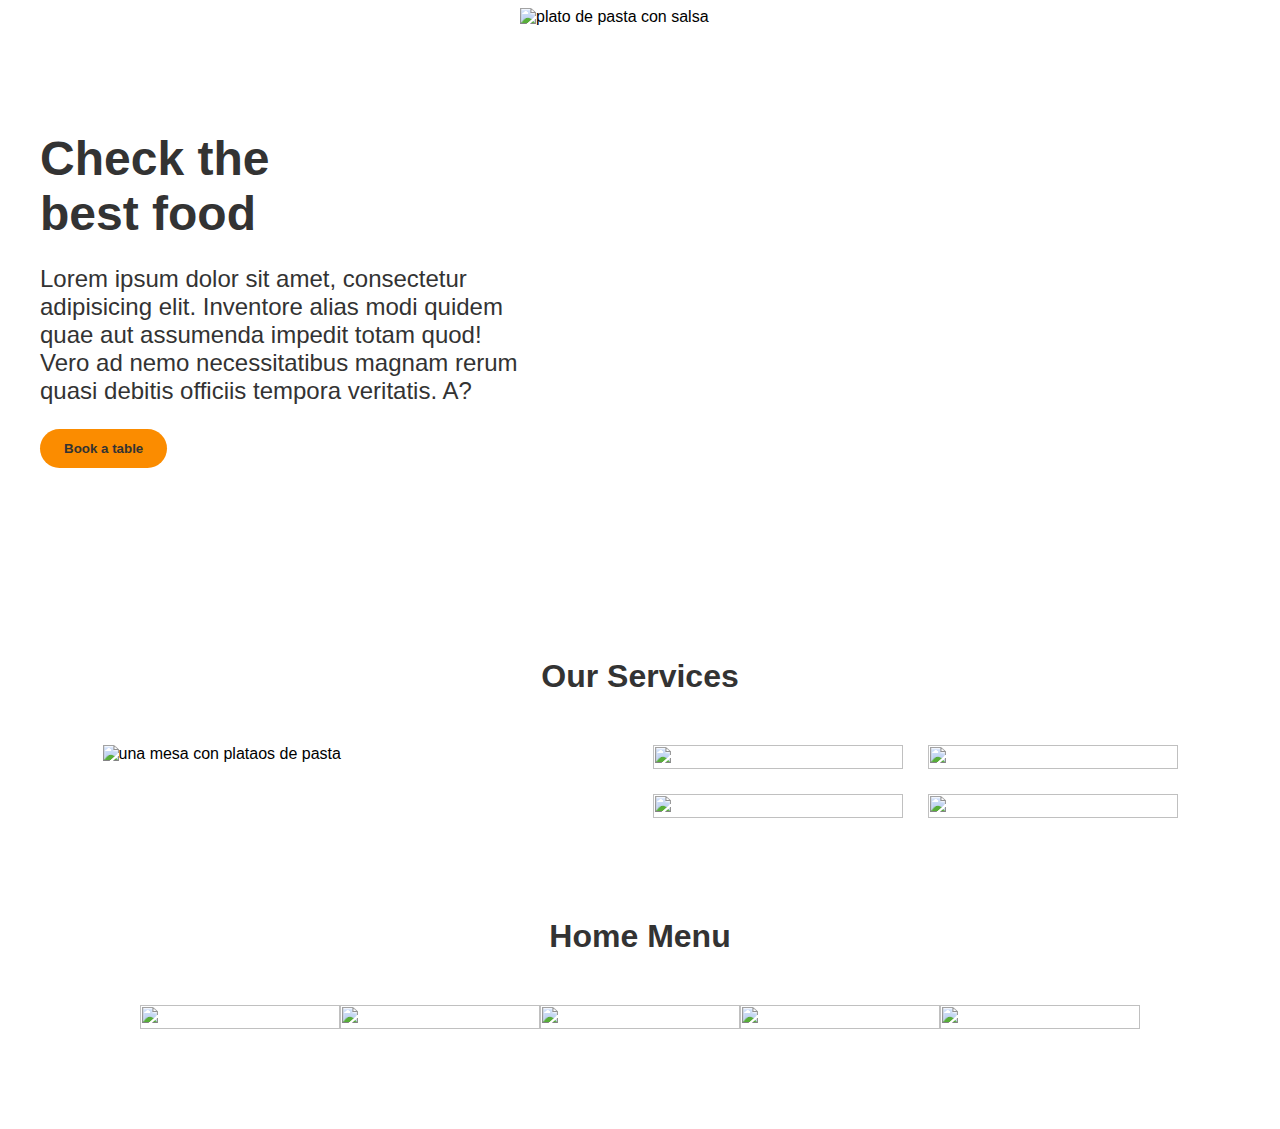
==== index.html @ f16dca60 "practica finalizada" ====
<!DOCTYPE html>
<html lang="en">
  <head>
    <meta charset="UTF-8" />
    <meta http-equiv="X-UA-Compatible" content="IE=edge" />
    <meta name="viewport" content="width=device-width, initial-scale=1.0" />
    <link rel="stylesheet" href="/styles.css" />
    <title>Document</title>
  </head>
  <body>
    <main>
      <section class="hero">
        <div class="info">
          <h1 class="info-title">
            Check the <br />
            best food
          </h1>
          <p class="info-subtitle">
            Lorem ipsum dolor sit amet, consectetur adipisicing elit. Inventore
            alias modi quidem quae aut assumenda impedit totam quod! Vero ad
            nemo necessitatibus magnam rerum quasi debitis officiis tempora
            veritatis. A?
          </p>
          <button class="info-button">Book a table</button>
        </div>
        <img
          class="hero-image"
          src="https://i.postimg.cc/zD21m9fG/hero.png"
          alt="plato de pasta con salsa"
        />
      </section>
      <section class="dishes">
        <h2 class="dishes-title">Our Services</h2>
        <div class="dishes-grid">
          <img
            class="dishes-item dishes-item__big"
            src="https://i.postimg.cc/k5qHRc5H/video.png"
            alt="una mesa con plataos de pasta"
          />
          <img
            class="dishes-item"
            src="https://i.postimg.cc/qR0pRyfB/dish1.png"
            alt=""
          />
          <img
            class="dishes-item"
            src="https://i.postimg.cc/Wp5sNd5j/dish2.png"
            alt=""
          />
          <img
            class="dishes-item"
            src="https://i.postimg.cc/hPwgmHF5/dish3.png"
            alt=""
          />
          <img
            class="dishes-item"
            src="https://i.postimg.cc/MG08hHnC/dish4.png"
            alt=""
          />
        </div>
      </section>
      <section class="plates">
        <h2 class="plates-title">Home Menu</h2>
        <div class="plates-grid">
          <img
            class="plates-item"
            src="https://i.postimg.cc/rs3bd2dG/plate3.png"
            alt=""
          />
          <img
            class="plates-item"
            src="https://i.postimg.cc/15g1yJgc/plate1.png"
            alt=""
          />
          <img
            class="plates-item"
            src="https://i.postimg.cc/cH1P2my3/plate2.png"
            alt=""
          />
          <img
            class="plates-item"
            src="https://i.postimg.cc/Fsk8MzqT/plate4.png"
            alt=""
          />
          <img
            class="plates-item"
            src="https://i.postimg.cc/rw63Mc2M/plate5.png"
            alt=""
          />
        </div>
      </section>
    </main>
  </body>
</html>
---- styles.css ----
* {
  font-family: "Robot", sans-serif;
}
main {
  max-width: 1200px;
  margin: 0 auto;
}

.hero {
  display: grid;
  grid-template-columns: minmax(300px, 2fr) 3fr;
  grid-auto-rows: 550px;
}
.hero-image {
  width: 100%;
  height: 100%;
  object-fit: contain;
}
.info {
  align-self: center;
}

.info-title {
  color: #333;
  font-size: 3rem;
  font-weight: bold;
  margin-bottom: 24px;
}
.info-subtitle {
  color: #333;
  font-size: 1.5rem;
  margin-bottom: 24px;
}
.info-button {
  border: none;
  border-radius: 20px;
  color: #333;
  background-color: #fb8c00;
  font-weight: bolder;
  padding: 12px 24px;
}

.dishes {
  margin: 100px 0;
}
.dishes-title {
  color: #333;
  font-weight: bold;
  text-align: center;
  margin-bottom: 50px;
  font-size: 2rem;
}
.dishes-grid {
  display: grid;
  grid-template-columns: repeat(auto-fit, minmax(50px, 250px));
  grid-auto-rows: 1fr;
  gap: 25px;
  justify-content: center;
}

.dishes-item {
  width: 100%;
  height: 100%;
  object-fit: cover;
}

.dishes-item__big {
  grid-area: 1/ 1/ 3/ 3;
}
.plates {
  text-align: center;
  margin-bottom: 100px;
}
.plates-title {
  color: #333;
  font-weight: bolder;
  text-align: center;
  margin-bottom: 50px;
  font-size: 2rem;
}

.plates-grid {
  display: grid;
  grid-template-columns: repeat(auto-fit, minmax(100px, 200px));
  justify-content: center;
}

.plates-item {
  width: 100%;
  height: 100%;
  object-fit: contain;
}

@media screen and (max-width: 768px) {
  .hero-image {
    display: none;
  }
  .hero {
    grid-template-columns: minmax(300px, 500px);
    justify-content: center;
  }
}
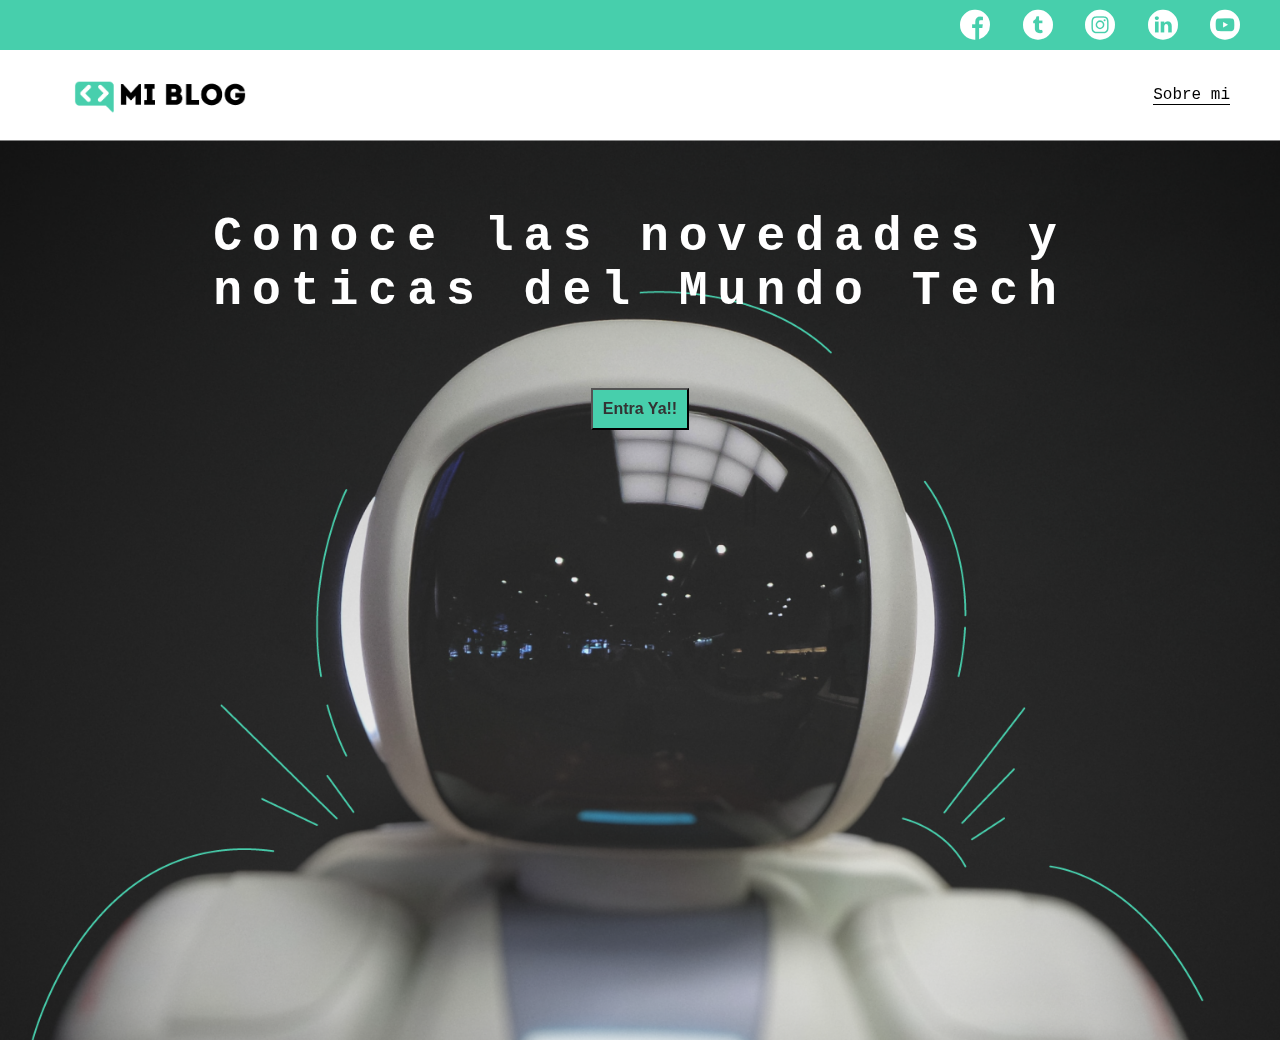
==== commit 18faa690: "blog terminado" ====
--- a/index.html
+++ b/index.html
@@ -4,91 +4,39 @@
     <meta charset="UTF-8" />
     <meta http-equiv="X-UA-Compatible" content="IE=edge" />
     <meta name="viewport" content="width=device-width, initial-scale=1.0" />
-    <link rel="stylesheet" href="/styles.css" />
-    <title>Document</title>
+    <title>Mi blog</title>
+    <link rel="stylesheet" href="./css/font/main.css" />
+    <link rel="stylesheet" href="./css/font/flaticon.css" />
+    <link rel="stylesheet" href="./css/font/media-queries.css" />
+
   </head>
-  <body>
-    <main>
-      <section class="hero">
-        <div class="info">
-          <h1 class="info-title">
-            Check the <br />
-            best food
-          </h1>
-          <p class="info-subtitle">
-            Lorem ipsum dolor sit amet, consectetur adipisicing elit. Inventore
-            alias modi quidem quae aut assumenda impedit totam quod! Vero ad
-            nemo necessitatibus magnam rerum quasi debitis officiis tempora
-            veritatis. A?
-          </p>
-          <button class="info-button">Book a table</button>
-        </div>
-        <img
-          class="hero-image"
-          src="https://i.postimg.cc/zD21m9fG/hero.png"
-          alt="plato de pasta con salsa"
-        />
-      </section>
-      <section class="dishes">
-        <h2 class="dishes-title">Our Services</h2>
-        <div class="dishes-grid">
-          <img
-            class="dishes-item dishes-item__big"
-            src="https://i.postimg.cc/k5qHRc5H/video.png"
-            alt="una mesa con plataos de pasta"
-          />
-          <img
-            class="dishes-item"
-            src="https://i.postimg.cc/qR0pRyfB/dish1.png"
-            alt=""
-          />
-          <img
-            class="dishes-item"
-            src="https://i.postimg.cc/Wp5sNd5j/dish2.png"
-            alt=""
-          />
-          <img
-            class="dishes-item"
-            src="https://i.postimg.cc/hPwgmHF5/dish3.png"
-            alt=""
-          />
-          <img
-            class="dishes-item"
-            src="https://i.postimg.cc/MG08hHnC/dish4.png"
-            alt=""
-          />
+  <body class="body-container">
+    <header>
+      <section class="header-icons-container">
+        <div class="items">
+          <a href="/"><span class="flaticon-001-facebook"></span></a>
+          <a href="/"><span class="flaticon-002-twitter"></span></a>
+          <a href="/"><span class="flaticon-011-instagram"></span></a
+          ><a href="/"><span class="flaticon-010-linkedin"></span></a>
+          <a href="/"><span class="flaticon-008-youtube"></span></a>
         </div>
       </section>
-      <section class="plates">
-        <h2 class="plates-title">Home Menu</h2>
-        <div class="plates-grid">
-          <img
-            class="plates-item"
-            src="https://i.postimg.cc/rs3bd2dG/plate3.png"
-            alt=""
-          />
-          <img
-            class="plates-item"
-            src="https://i.postimg.cc/15g1yJgc/plate1.png"
-            alt=""
-          />
-          <img
-            class="plates-item"
-            src="https://i.postimg.cc/cH1P2my3/plate2.png"
-            alt=""
-          />
-          <img
-            class="plates-item"
-            src="https://i.postimg.cc/Fsk8MzqT/plate4.png"
-            alt=""
-          />
-          <img
-            class="plates-item"
-            src="https://i.postimg.cc/rw63Mc2M/plate5.png"
-            alt=""
-          />
+      <nav>
+        <section class="nav-logo-container">
+          <a href="/"><img src="./assets/img/Logo-negro.png" alt="logo de mi blog" /></a>
+        </section>
+        <section class="profile-link">
+          <a href="perfil.html">Sobre mi</a>
+        </section>
+      </nav>
+    </header>
+    <section class="contain-index">
+        <div class="contenido">
+            <h2>Conoce las novedades y <br> noticas del Mundo Tech</h2>
+            <div class="button">
+                <button type="button"><a href="/blogs.html">Entra Ya!!</a></button>
+            </div>
         </div>
-      </section>
-    </main>
+    </section>
   </body>
 </html>
--- a/css/font/main.css
+++ b/css/font/main.css
@@ -0,0 +1,258 @@
+@import url(‘https://fonts.googleapis.com/css?family=Roboto+Mono:400,500,700|Roboto+Slab:400,700|Roboto:400,500,700,900&display=swap’);
+body {
+    margin: 0;
+    padding: 0;
+    top: 0;
+    bottom: 0;
+    left: 0;
+    right: 0;
+    font-family: 'Roboto mono',monospace;
+}
+.body-container {
+    position: fixed;
+}
+
+.grid-container {
+    max-width: 980px;
+    margin: auto;
+}
+a {
+    text-decoration: none;
+    display: inline;
+    color:#333;
+}
+
+header {
+    width: 100%;
+    height: 140px;
+    display: grid;
+    grid-template-rows: 1fr 1fr ;
+}
+
+header .header-icons-container {
+    width: 100%;
+    height: 50px;
+    display: grid;
+    background-color: #47cfac ;
+}
+
+header .header-icons-container .items {
+    width: 300px;
+    height: auto;
+    display: flex;
+    justify-items: flex-end;
+    align-items: center;
+    justify-content: space-between;
+    justify-self: end;
+    margin-right: 40px;
+}
+header .items span {
+    color: white
+}
+nav {
+    display: grid;
+    grid-template-columns: 1fr 1fr;
+    height: 90px;
+}
+nav .nav-logo-container {
+    margin-left: 50px;
+}
+nav  .nav-logo-container img {
+    width: 220px;
+    margin-top: 10px;
+}
+nav .profile-link {
+    display: flex;
+    align-items: center;
+    justify-content: flex-end;
+    margin-right: 50px;
+}
+nav .profile-link a {
+    color: black;
+    border-bottom: 1px solid black;
+}
+
+.contain-index {
+    
+    height: 100%;
+    background-image: url("../../assets/img/Cover.png");
+   background-size: cover;
+   background-repeat: no-repeat;
+
+   background-position: center;
+ 
+  
+}
+.contain-index .contenido h2{
+    margin-top: 0;
+    padding-top: 70px;
+    color: white;
+    width: 100%;
+    text-align: center;
+    font-size: 3rem;
+    letter-spacing: 10px;
+    font-family:  'Roboto mono', monospace;
+   
+}
+
+.contain-index .contenido .button{
+    display: flex;
+    justify-content: center;
+   
+}
+
+.contain-index .contenido .button button{
+    color: black;
+    background-color:#47cfac ;
+    font-weight: bold;
+    font-size: 1rem;
+    padding: 10px;
+    margin-top: 30px;
+}
+
+.blogs-main {
+    display: grid;
+}
+
+.blogs-news-container {
+    background-color: #e6e9ed;
+    padding: 0 50px 40px;
+}
+.blogs-main-new {
+    display: grid;
+    grid-template-columns: 2fr 1fr;
+    grid-template-rows: 2fr;
+}
+.blogs-main-perfil {
+    display: grid;
+    grid-template-columns: 1fr 2fr;
+    grid-template-rows: 2fr;
+}
+.blogs-new-img-container {
+    grid-column: 1;
+}
+.blogs-new-img-container img {
+width: 75%;
+}
+.blogs-news-info-container{
+    grid-column: 2;
+}
+
+.blogs-news-info-container p {
+    margin-bottom: 35px;
+}
+.blogs-posts-container {
+    padding: 0 50px 40px;
+}
+
+.blogs-posts-container h3 {
+    border-bottom: 1px solid #cdd2da;
+    padding-bottom: 20px;
+    text-align: center;
+}
+
+.blogs-button {
+    border: 1px solid #47cfac;
+    padding: 10px 15px;
+    font-size: 12px;
+}
+
+.blogs-posts-container .post-container {
+    display: inline-block;
+    padding-left: 10px;
+    max-width: 30%;
+    margin-bottom: 30px;
+
+}
+
+.blogs-posts-container .post-container p {
+    margin-bottom: 35px;
+    
+}
+
+.blogs-posts-container .post-container img {
+    width: 100%;
+    
+}
+
+footer {
+    width: 100%;
+    height: 80px;
+    background-color: #22272d;
+    border-top: 35px solid #47cfac;
+    text-align: center;
+}
+footer p {
+    color: white ;
+    margin-top: 30px;
+    
+}
+
+.blogpost-img-container {
+    padding: 0 50px 40px ;
+}
+
+.blogpost-img-container img {
+    width: 100%;
+}
+
+.blogpost-main-container {
+    padding: 0 50px 40px;
+}
+
+.blogpost-main-container h3 {
+    border-bottom: 1px solid #cdd2da;
+    padding-bottom: 20px;
+}
+
+.blogpost-main-container article h1 {
+    font-size: 35px;
+}
+
+.contact-main-container {
+    background-color:  #cdd2da;
+    width: 100%;
+
+    min-height: 250px;
+    text-align: center;
+    padding-bottom:50px ;
+    
+
+}
+.contact-main-container div{
+    display: inline-block;
+    width: 49.5%;
+}
+
+.contact-main-container div a{
+    border-bottom: 1px solid black;
+    padding-bottom: 5px;
+}
+.contact-rigth, .contact-left {
+   text-align: inherit;
+   margin-top: 85px;
+   
+    width: 100px;
+    
+}
+
+
+.contact-main-container img {
+    width: 100px;
+}
+
+.profile-main-container {
+    padding: 70px 40px;
+    background-color: #e6e9ed;
+    margin-bottom: 50px;
+    
+}
+
+.profile-container {
+    display: flex;
+}
+
+.profile-main-container img {
+    width: 320px;
+    margin-right: 30px;
+}--- a/css/font/flaticon.css
+++ b/css/font/flaticon.css
@@ -0,0 +1,46 @@
+	/*
+  	Flaticon icon font: Flaticon
+  	Creation date: 20/12/2018 09:27
+  	*/
+
+@font-face {
+  font-family: "Flaticon";
+  src: url("./Flaticon.eot");
+  src: url("./Flaticon.eot?#iefix") format("embedded-opentype"),
+       url("./Flaticon.woff") format("woff"),
+       url("./Flaticon.ttf") format("truetype"),
+       url("./Flaticon.svg#Flaticon") format("svg");
+  font-weight: normal;
+  font-style: normal;
+}
+
+@media screen and (-webkit-min-device-pixel-ratio:0) {
+  @font-face {
+    font-family: "Flaticon";
+    src: url("./Flaticon.svg#Flaticon") format("svg");
+  }
+}
+
+[class^="flaticon-"]:before, [class*=" flaticon-"]:before,
+[class^="flaticon-"]:after, [class*=" flaticon-"]:after {   
+  font-family: Flaticon;
+        font-size: 30px;
+font-style: normal;
+margin-left: 20px;
+}
+
+.flaticon-001-facebook:before { content: "\f100"; }
+.flaticon-002-twitter:before { content: "\f101"; }
+.flaticon-003-whatsapp:before { content: "\f102"; }
+.flaticon-004-groupme:before { content: "\f103"; }
+.flaticon-005-kik:before { content: "\f104"; }
+.flaticon-006-skype:before { content: "\f105"; }
+.flaticon-007-periscope:before { content: "\f106"; }
+.flaticon-008-youtube:before { content: "\f107"; }
+.flaticon-009-itunes:before { content: "\f108"; }
+.flaticon-010-linkedin:before { content: "\f109"; }
+.flaticon-011-instagram:before { content: "\f10a"; }
+.flaticon-012-messenger:before { content: "\f10b"; }
+.flaticon-013-twitter-1:before { content: "\f10c"; }
+.flaticon-014-snapchat:before { content: "\f10d"; }
+.flaticon-015-reddit:before { content: "\f10e"; }--- a/css/font/media-queries.css
+++ b/css/font/media-queries.css
@@ -0,0 +1,29 @@
+@media (max-width: 900px) {
+    .blogs-main-new {
+        grid-template-columns: 1fr;
+        grid-template-rows: 3fr
+    }
+    .blogs-news-img-container {
+        grid-row: 2;
+    }
+    .blogs-news-info-container {
+        grid-column: 1;
+        grid-row: 3;
+    }
+    .blogs-posts-container .post-container {
+        max-width: 45%;
+    }
+    .proyects-main-container {
+        grid-template-columns: 1fr 1fr;
+        grid-template-rows: 2fr;
+    }
+    .profile-main-container .profile-container {
+        display: block;
+    }
+}
+
+@media (max-width: 600px) {
+    .blogs-posts-container .post-container {
+        max-width: 95%;
+    }
+}